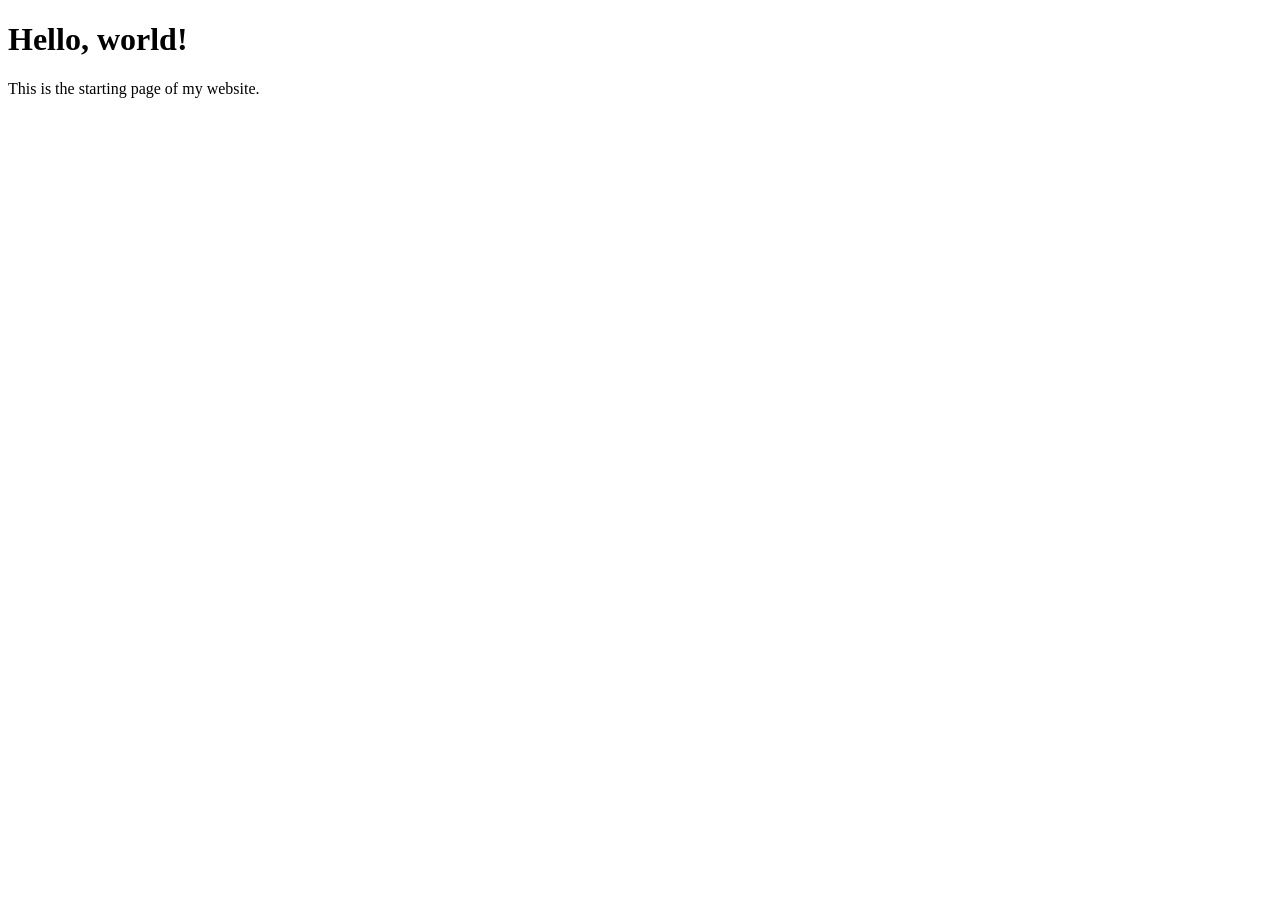
==== index.html @ 99bed7db "Add initial HTML structure for the website" ====
<!DOCTYPE html>
<html lang="en">
<head>
  <meta charset="UTF-8">
  <meta name="viewport" content="width=device-width, initial-scale=1.0">
  <title>My First Website</title>
</head>
<body>
  <h1>Hello, world!</h1>
  <p>This is the starting page of my website.</p>
</body>
</html>
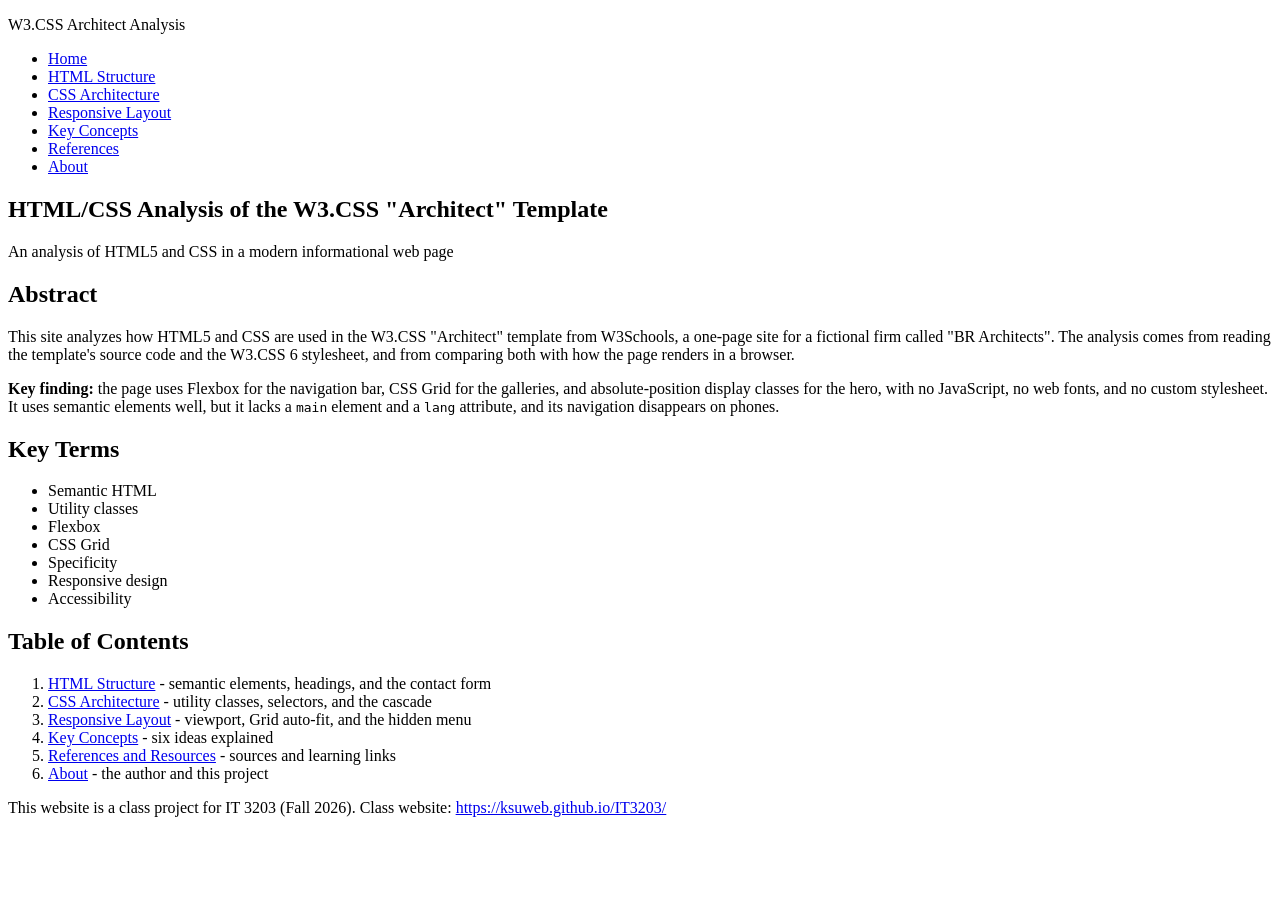
==== commit 91ca3904: "Revise index.html for improved SEO and structure Updated the title and added meta description for SE" ====
--- a/index.html
+++ b/index.html
@@ -2,11 +2,59 @@
 <html lang="en">
 <head>
   <meta charset="UTF-8">
-  <meta name="viewport" content="width=device-width, initial-scale=1.0">
-  <title>My First Website</title>
+  <meta name="viewport" content="width=device-width, initial-scale=1">
+  <title>Home | W3.CSS Architect Analysis</title>
+  <meta name="description" content="IT 3203 class project: an HTML/CSS analysis of the W3.CSS Architect template.">
+  <!-- The single stylesheet used by every page -->
+  <link rel="stylesheet" href="styles.css">
 </head>
 <body>
-  <h1>Hello, world!</h1>
-  <p>This is the starting page of my website.</p>
+  <!-- Site header and main menu (identical on every page) -->
+  <header class="site-header">
+    <p class="brand">W3.CSS Architect Analysis</p>
+    <nav aria-label="Main menu"><ul class="menu">
+      <li><a href="index.html" class="current" aria-current="page">Home</a></li>
+      <li><a href="html-structure.html">HTML Structure</a></li>
+      <li><a href="css-architecture.html">CSS Architecture</a></li>
+      <li><a href="responsive-layout.html">Responsive Layout</a></li>
+      <li><a href="key-concepts.html">Key Concepts</a></li>
+      <li><a href="references.html">References</a></li>
+      <li><a href="about.html">About</a></li>
+    </ul></nav>
+  </header>
+  <main>
+    <section class="hero">
+      <h1>HTML/CSS Analysis of the W3.CSS "Architect" Template</h1>
+      <p class="subtitle">An analysis of HTML5 and CSS in a modern informational web page</p>
+    </section>
+    <section>
+      <h2>Abstract</h2>
+      <p>This site analyzes how HTML5 and CSS are used in the W3.CSS "Architect" template from W3Schools, a one-page site for a fictional firm called "BR Architects". The analysis comes from reading the template's source code and the W3.CSS 6 stylesheet, and from comparing both with how the page renders in a browser.</p>
+      <p><strong>Key finding:</strong> the page uses Flexbox for the navigation bar, CSS Grid for the galleries, and absolute-position display classes for the hero, with no JavaScript, no web fonts, and no custom stylesheet. It uses semantic elements well, but it lacks a <code>main</code> element and a <code>lang</code> attribute, and its navigation disappears on phones.</p>
+    </section>
+    <section>
+      <h2>Key Terms</h2>
+      <ul class="terms">
+        <li>Semantic HTML</li><li>Utility classes</li><li>Flexbox</li><li>CSS Grid</li>
+        <li>Specificity</li><li>Responsive design</li><li>Accessibility</li>
+      </ul>
+    </section>
+    <section>
+      <h2>Table of Contents</h2>
+      <ol class="toc">
+        <li><a href="html-structure.html">HTML Structure</a> - semantic elements, headings, and the contact form</li>
+        <li><a href="css-architecture.html">CSS Architecture</a> - utility classes, selectors, and the cascade</li>
+        <li><a href="responsive-layout.html">Responsive Layout</a> - viewport, Grid auto-fit, and the hidden menu</li>
+        <li><a href="key-concepts.html">Key Concepts</a> - six ideas explained</li>
+        <li><a href="references.html">References and Resources</a> - sources and learning links</li>
+        <li><a href="about.html">About</a> - the author and this project</li>
+      </ol>
+    </section>
+  </main>
+  <!-- Footer with required class-project note -->
+  <footer class="site-footer">
+    <p>This website is a class project for IT 3203 (Fall 2026). Class website:
+    <a href="https://ksuweb.github.io/IT3203/">https://ksuweb.github.io/IT3203/</a></p>
+  </footer>
 </body>
 </html>
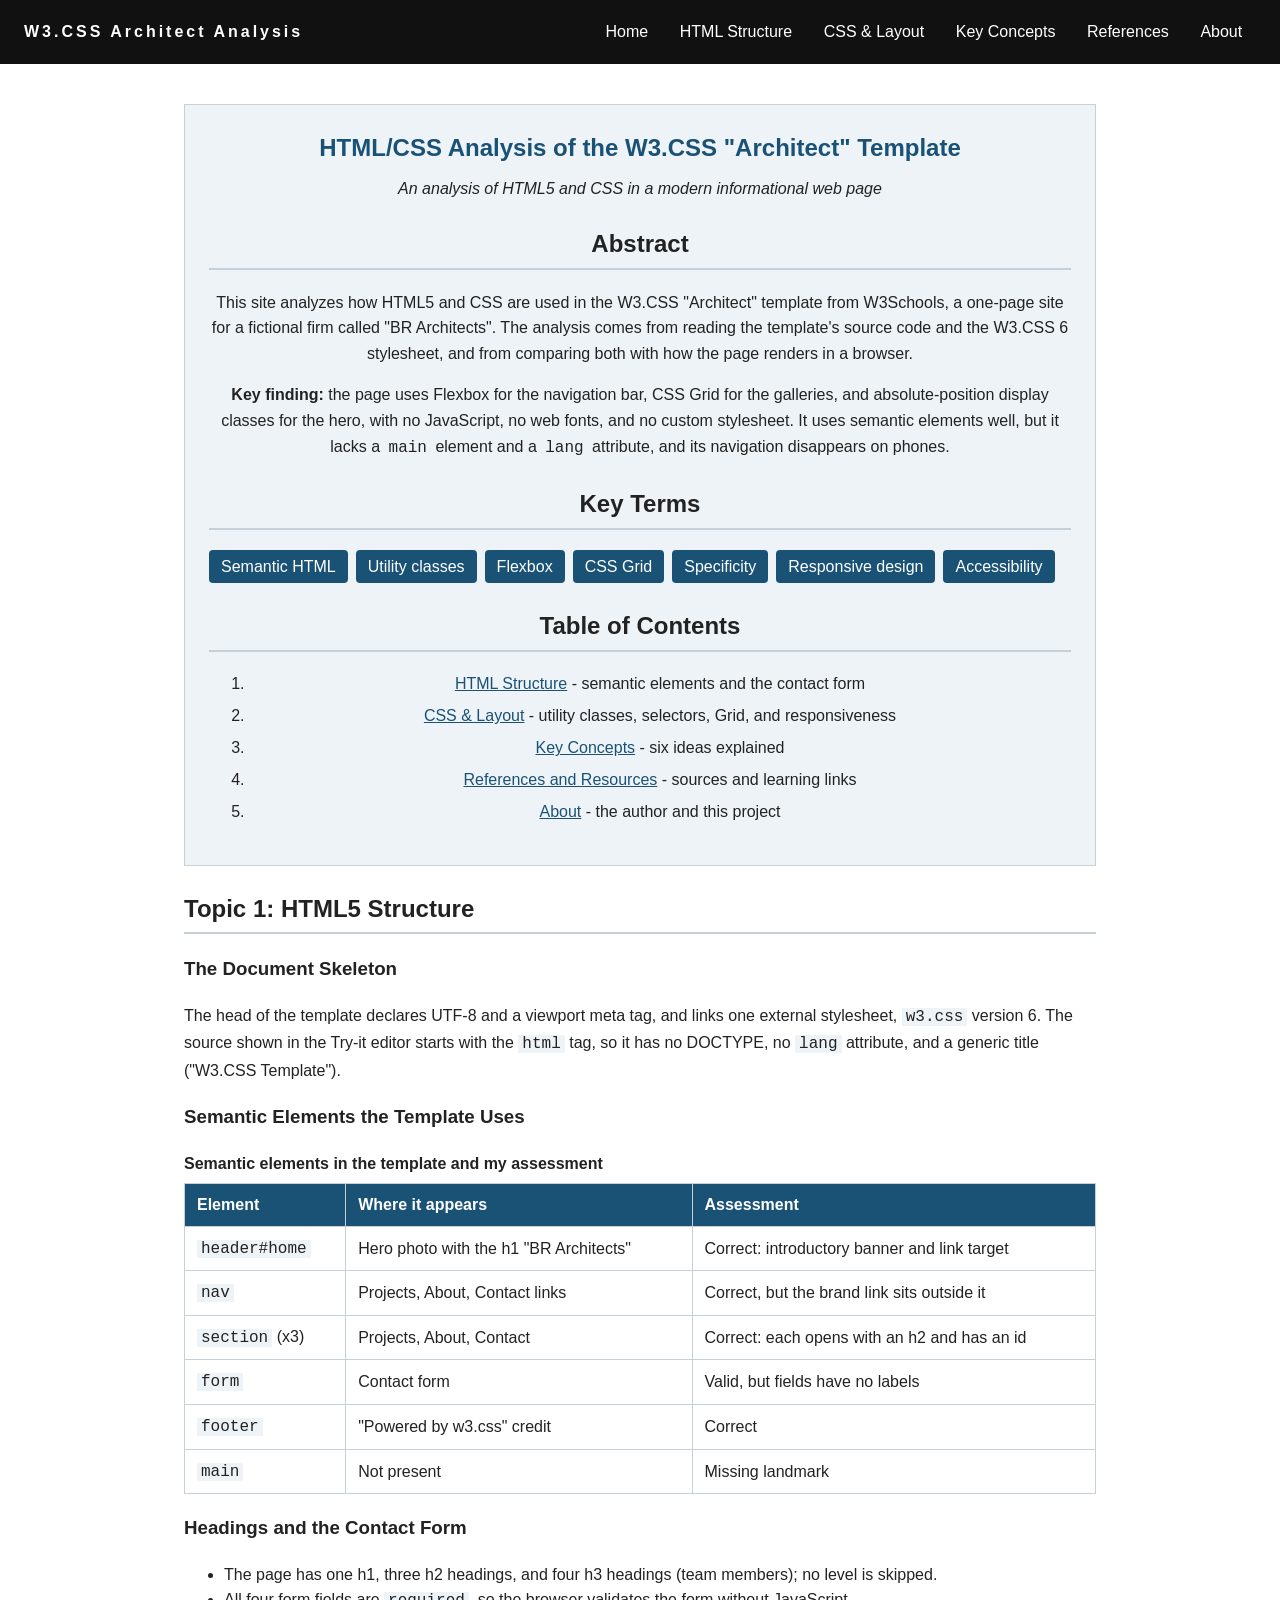
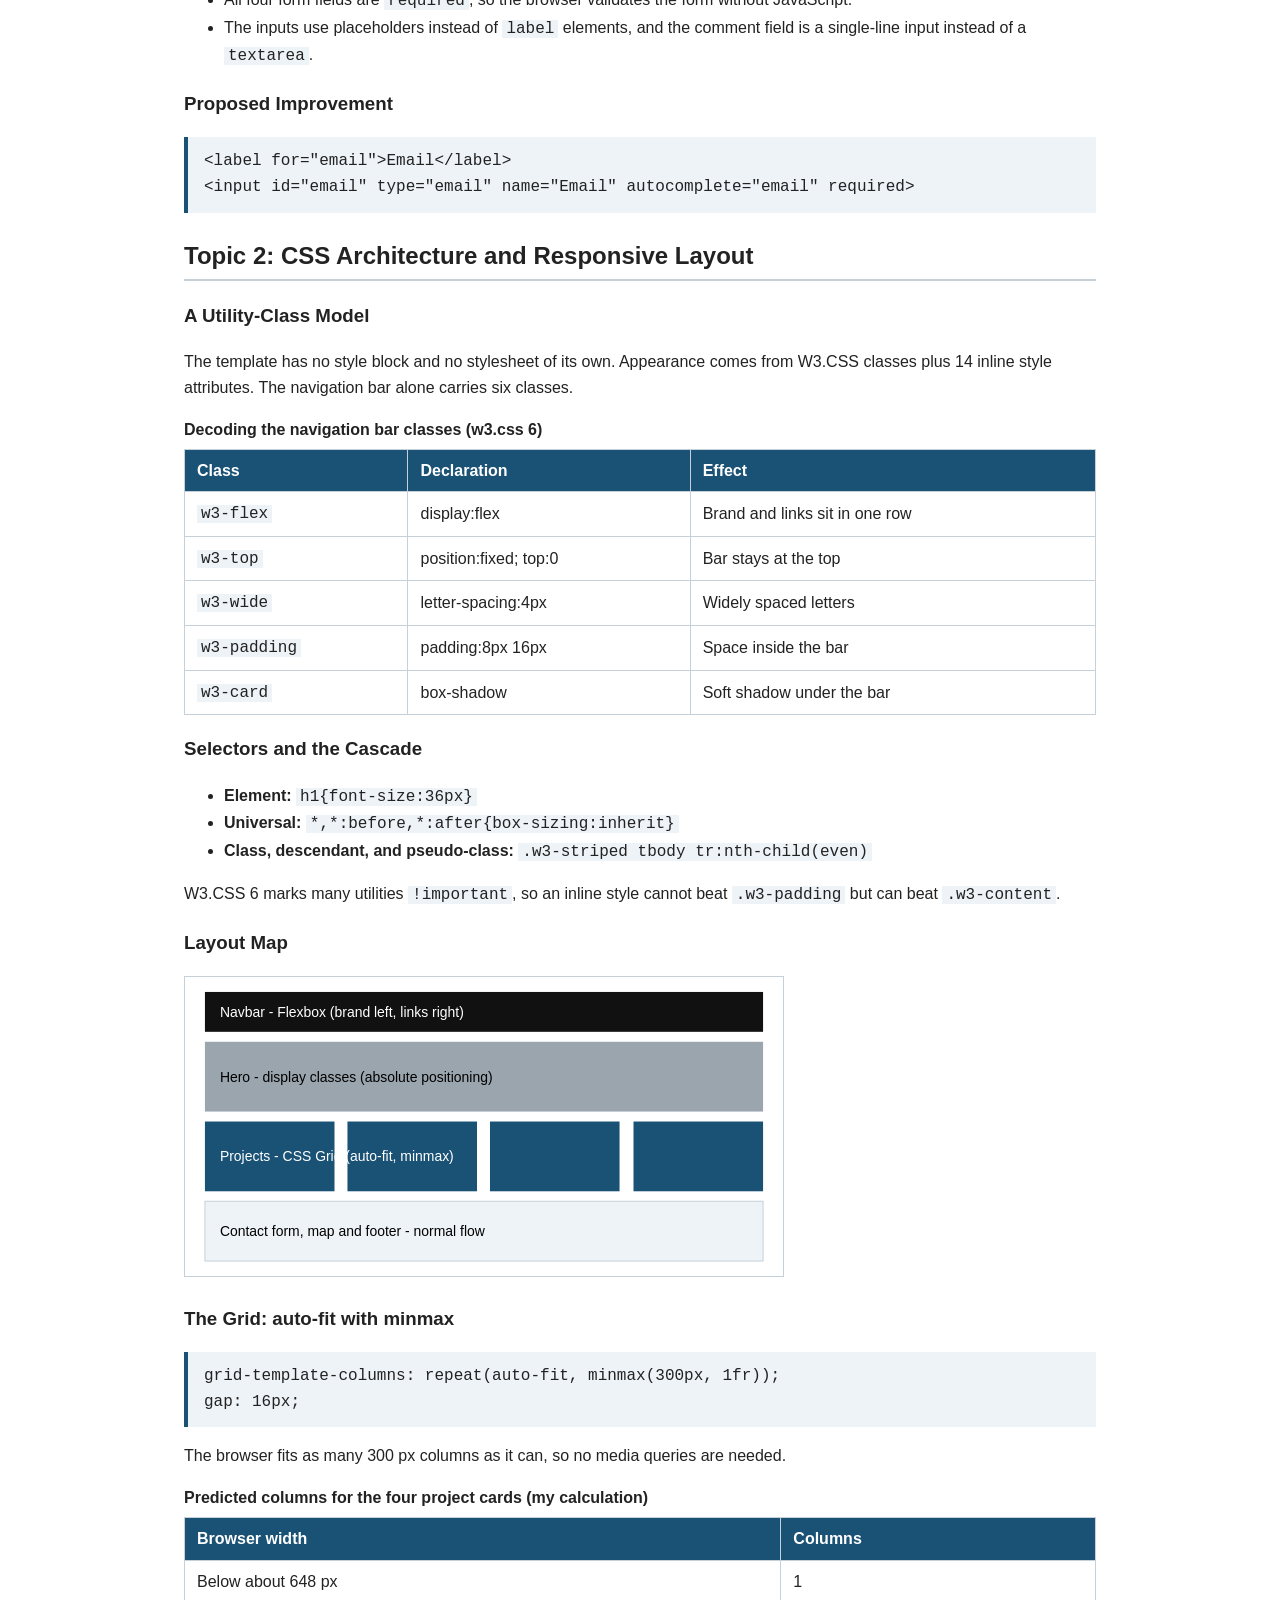
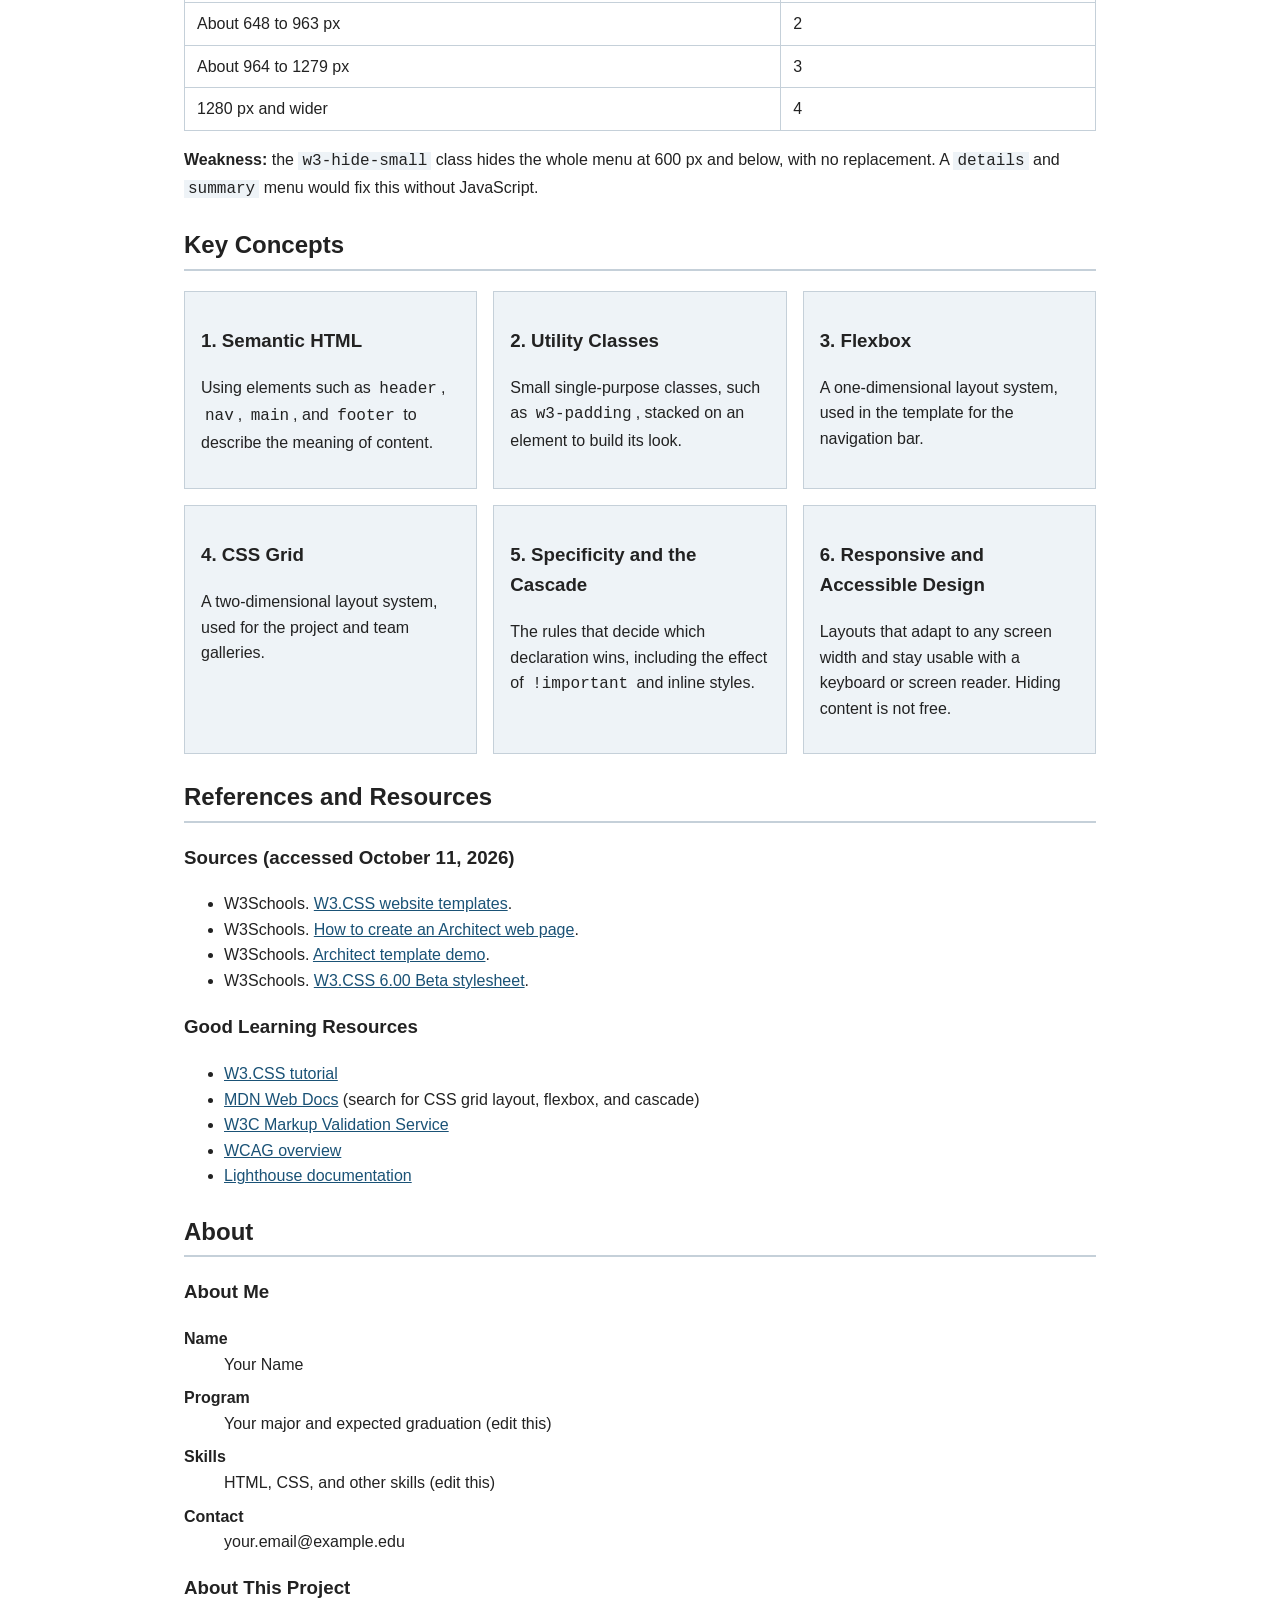
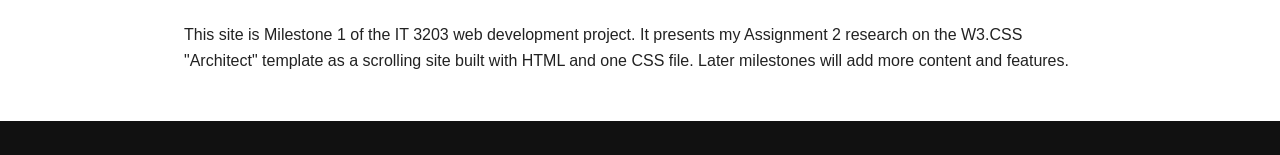
==== commit 16b905bd: "Update title and navigation links in index.html" ====
--- a/index.html
+++ b/index.html
@@ -3,54 +3,167 @@
 <head>
   <meta charset="UTF-8">
   <meta name="viewport" content="width=device-width, initial-scale=1">
-  <title>Home | W3.CSS Architect Analysis</title>
+  <title>W3.CSS Architect Template Analysis | IT 3203</title>
   <meta name="description" content="IT 3203 class project: an HTML/CSS analysis of the W3.CSS Architect template.">
-  <!-- The single stylesheet used by every page -->
+  <!-- The single stylesheet for the whole site -->
   <link rel="stylesheet" href="styles.css">
 </head>
 <body>
-  <!-- Site header and main menu (identical on every page) -->
+  <!-- Fixed main menu: each link scrolls to one of the six sections below -->
   <header class="site-header">
     <p class="brand">W3.CSS Architect Analysis</p>
     <nav aria-label="Main menu"><ul class="menu">
-      <li><a href="index.html" class="current" aria-current="page">Home</a></li>
-      <li><a href="html-structure.html">HTML Structure</a></li>
-      <li><a href="css-architecture.html">CSS Architecture</a></li>
-      <li><a href="responsive-layout.html">Responsive Layout</a></li>
-      <li><a href="key-concepts.html">Key Concepts</a></li>
-      <li><a href="references.html">References</a></li>
-      <li><a href="about.html">About</a></li>
+      <li><a href="#home">Home</a></li>
+      <li><a href="#html-structure">HTML Structure</a></li>
+      <li><a href="#css-layout">CSS &amp; Layout</a></li>
+      <li><a href="#key-concepts">Key Concepts</a></li>
+      <li><a href="#references">References</a></li>
+      <li><a href="#about">About</a></li>
     </ul></nav>
   </header>
+
   <main>
-    <section class="hero">
+    <!-- SECTION 1: Homepage / cover -->
+    <section id="home" class="panel hero">
       <h1>HTML/CSS Analysis of the W3.CSS "Architect" Template</h1>
       <p class="subtitle">An analysis of HTML5 and CSS in a modern informational web page</p>
-    </section>
-    <section>
       <h2>Abstract</h2>
       <p>This site analyzes how HTML5 and CSS are used in the W3.CSS "Architect" template from W3Schools, a one-page site for a fictional firm called "BR Architects". The analysis comes from reading the template's source code and the W3.CSS 6 stylesheet, and from comparing both with how the page renders in a browser.</p>
       <p><strong>Key finding:</strong> the page uses Flexbox for the navigation bar, CSS Grid for the galleries, and absolute-position display classes for the hero, with no JavaScript, no web fonts, and no custom stylesheet. It uses semantic elements well, but it lacks a <code>main</code> element and a <code>lang</code> attribute, and its navigation disappears on phones.</p>
-    </section>
-    <section>
       <h2>Key Terms</h2>
       <ul class="terms">
         <li>Semantic HTML</li><li>Utility classes</li><li>Flexbox</li><li>CSS Grid</li>
         <li>Specificity</li><li>Responsive design</li><li>Accessibility</li>
       </ul>
-    </section>
-    <section>
       <h2>Table of Contents</h2>
       <ol class="toc">
-        <li><a href="html-structure.html">HTML Structure</a> - semantic elements, headings, and the contact form</li>
-        <li><a href="css-architecture.html">CSS Architecture</a> - utility classes, selectors, and the cascade</li>
-        <li><a href="responsive-layout.html">Responsive Layout</a> - viewport, Grid auto-fit, and the hidden menu</li>
-        <li><a href="key-concepts.html">Key Concepts</a> - six ideas explained</li>
-        <li><a href="references.html">References and Resources</a> - sources and learning links</li>
-        <li><a href="about.html">About</a> - the author and this project</li>
+        <li><a href="#html-structure">HTML Structure</a> - semantic elements and the contact form</li>
+        <li><a href="#css-layout">CSS &amp; Layout</a> - utility classes, selectors, Grid, and responsiveness</li>
+        <li><a href="#key-concepts">Key Concepts</a> - six ideas explained</li>
+        <li><a href="#references">References and Resources</a> - sources and learning links</li>
+        <li><a href="#about">About</a> - the author and this project</li>
       </ol>
     </section>
+
+    <!-- SECTION 2: Topic page 1 -->
+    <section id="html-structure" class="panel alt">
+      <h2 class="section-title">Topic 1: HTML5 Structure</h2>
+      <h3>The Document Skeleton</h3>
+      <p>The head of the template declares UTF-8 and a viewport meta tag, and links one external stylesheet, <code>w3.css</code> version 6. The source shown in the Try-it editor starts with the <code>html</code> tag, so it has no DOCTYPE, no <code>lang</code> attribute, and a generic title ("W3.CSS Template").</p>
+      <h3>Semantic Elements the Template Uses</h3>
+      <table>
+        <caption>Semantic elements in the template and my assessment</caption>
+        <thead><tr><th>Element</th><th>Where it appears</th><th>Assessment</th></tr></thead>
+        <tbody>
+          <tr><td><code>header#home</code></td><td>Hero photo with the h1 "BR Architects"</td><td>Correct: introductory banner and link target</td></tr>
+          <tr><td><code>nav</code></td><td>Projects, About, Contact links</td><td>Correct, but the brand link sits outside it</td></tr>
+          <tr><td><code>section</code> (x3)</td><td>Projects, About, Contact</td><td>Correct: each opens with an h2 and has an id</td></tr>
+          <tr><td><code>form</code></td><td>Contact form</td><td>Valid, but fields have no labels</td></tr>
+          <tr><td><code>footer</code></td><td>"Powered by w3.css" credit</td><td>Correct</td></tr>
+          <tr><td><code>main</code></td><td>Not present</td><td>Missing landmark</td></tr>
+        </tbody>
+      </table>
+      <h3>Headings and the Contact Form</h3>
+      <ul>
+        <li>The page has one h1, three h2 headings, and four h3 headings (team members); no level is skipped.</li>
+        <li>All four form fields are <code>required</code>, so the browser validates the form without JavaScript.</li>
+        <li>The inputs use placeholders instead of <code>label</code> elements, and the comment field is a single-line input instead of a <code>textarea</code>.</li>
+      </ul>
+      <h3>Proposed Improvement</h3>
+      <pre><code>&lt;label for="email"&gt;Email&lt;/label&gt;
+&lt;input id="email" type="email" name="Email" autocomplete="email" required&gt;</code></pre>
+    </section>
+
+    <!-- SECTION 3: Topic page 2 -->
+    <section id="css-layout" class="panel">
+      <h2 class="section-title">Topic 2: CSS Architecture and Responsive Layout</h2>
+      <h3>A Utility-Class Model</h3>
+      <p>The template has no style block and no stylesheet of its own. Appearance comes from W3.CSS classes plus 14 inline style attributes. The navigation bar alone carries six classes.</p>
+      <table>
+        <caption>Decoding the navigation bar classes (w3.css 6)</caption>
+        <thead><tr><th>Class</th><th>Declaration</th><th>Effect</th></tr></thead>
+        <tbody>
+          <tr><td><code>w3-flex</code></td><td>display:flex</td><td>Brand and links sit in one row</td></tr>
+          <tr><td><code>w3-top</code></td><td>position:fixed; top:0</td><td>Bar stays at the top</td></tr>
+          <tr><td><code>w3-wide</code></td><td>letter-spacing:4px</td><td>Widely spaced letters</td></tr>
+          <tr><td><code>w3-padding</code></td><td>padding:8px 16px</td><td>Space inside the bar</td></tr>
+          <tr><td><code>w3-card</code></td><td>box-shadow</td><td>Soft shadow under the bar</td></tr>
+        </tbody>
+      </table>
+      <h3>Selectors and the Cascade</h3>
+      <ul>
+        <li><strong>Element:</strong> <code>h1{font-size:36px}</code></li>
+        <li><strong>Universal:</strong> <code>*,*:before,*:after{box-sizing:inherit}</code></li>
+        <li><strong>Class, descendant, and pseudo-class:</strong> <code>.w3-striped tbody tr:nth-child(even)</code></li>
+      </ul>
+      <p>W3.CSS 6 marks many utilities <code>!important</code>, so an inline style cannot beat <code>.w3-padding</code> but can beat <code>.w3-content</code>.</p>
+      <h3>Layout Map</h3>
+      <img src="images/layout-map.svg" alt="Diagram of the template: a flex navigation bar on top, a hero, a grid of four project cards, and a contact form" width="600" height="300">
+      <h3>The Grid: auto-fit with minmax</h3>
+      <pre><code>grid-template-columns: repeat(auto-fit, minmax(300px, 1fr));
+gap: 16px;</code></pre>
+      <p>The browser fits as many 300 px columns as it can, so no media queries are needed.</p>
+      <table>
+        <caption>Predicted columns for the four project cards (my calculation)</caption>
+        <thead><tr><th>Browser width</th><th>Columns</th></tr></thead>
+        <tbody>
+          <tr><td>Below about 648 px</td><td>1</td></tr>
+          <tr><td>About 648 to 963 px</td><td>2</td></tr>
+          <tr><td>About 964 to 1279 px</td><td>3</td></tr>
+          <tr><td>1280 px and wider</td><td>4</td></tr>
+        </tbody>
+      </table>
+      <p><strong>Weakness:</strong> the <code>w3-hide-small</code> class hides the whole menu at 600 px and below, with no replacement. A <code>details</code> and <code>summary</code> menu would fix this without JavaScript.</p>
+    </section>
+
+    <!-- SECTION 4: Key concepts -->
+    <section id="key-concepts" class="panel alt">
+      <h2 class="section-title">Key Concepts</h2>
+      <div class="cards">
+        <article><h3>1. Semantic HTML</h3><p>Using elements such as <code>header</code>, <code>nav</code>, <code>main</code>, and <code>footer</code> to describe the meaning of content.</p></article>
+        <article><h3>2. Utility Classes</h3><p>Small single-purpose classes, such as <code>w3-padding</code>, stacked on an element to build its look.</p></article>
+        <article><h3>3. Flexbox</h3><p>A one-dimensional layout system, used in the template for the navigation bar.</p></article>
+        <article><h3>4. CSS Grid</h3><p>A two-dimensional layout system, used for the project and team galleries.</p></article>
+        <article><h3>5. Specificity and the Cascade</h3><p>The rules that decide which declaration wins, including the effect of <code>!important</code> and inline styles.</p></article>
+        <article><h3>6. Responsive and Accessible Design</h3><p>Layouts that adapt to any screen width and stay usable with a keyboard or screen reader. Hiding content is not free.</p></article>
+      </div>
+    </section>
+
+    <!-- SECTION 5: References and resources -->
+    <section id="references" class="panel">
+      <h2 class="section-title">References and Resources</h2>
+      <h3>Sources (accessed October 11, 2026)</h3>
+      <ul>
+        <li>W3Schools. <a href="https://www.w3schools.com/w3css/w3css_templates.asp">W3.CSS website templates</a>.</li>
+        <li>W3Schools. <a href="https://www.w3schools.com/w3css/w3css_web_tmp_architect.asp">How to create an Architect web page</a>.</li>
+        <li>W3Schools. <a href="https://www.w3schools.com/w3css/tryweb_architect_full.htm">Architect template demo</a>.</li>
+        <li>W3Schools. <a href="https://www.w3schools.com/w3css/6/w3.css">W3.CSS 6.00 Beta stylesheet</a>.</li>
+      </ul>
+      <h3>Good Learning Resources</h3>
+      <ul>
+        <li><a href="https://www.w3schools.com/w3css/default.asp">W3.CSS tutorial</a></li>
+        <li><a href="https://developer.mozilla.org">MDN Web Docs</a> (search for CSS grid layout, flexbox, and cascade)</li>
+        <li><a href="https://validator.w3.org/">W3C Markup Validation Service</a></li>
+        <li><a href="https://www.w3.org/WAI/standards-guidelines/wcag/">WCAG overview</a></li>
+        <li><a href="https://developer.chrome.com/docs/lighthouse/">Lighthouse documentation</a></li>
+      </ul>
+    </section>
+
+    <!-- SECTION 6: About -->
+    <section id="about" class="panel alt">
+      <h2 class="section-title">About</h2>
+      <h3>About Me</h3>
+      <dl>
+        <dt>Name</dt><dd>Your Name</dd>
+        <dt>Program</dt><dd>Your major and expected graduation (edit this)</dd>
+        <dt>Skills</dt><dd>HTML, CSS, and other skills (edit this)</dd>
+        <dt>Contact</dt><dd>your.email@example.edu</dd>
+      </dl>
+      <h3>About This Project</h3>
+      <p>This site is Milestone 1 of the IT 3203 web development project. It presents my Assignment 2 research on the W3.CSS "Architect" template as a scrolling site built with HTML and one CSS file. Later milestones will add more content and features.</p>
+    </section>
   </main>
+
   <!-- Footer with required class-project note -->
   <footer class="site-footer">
     <p>This website is a class project for IT 3203 (Fall 2026). Class website:
--- a/styles.css
+++ b/styles.css
@@ -0,0 +1,50 @@
+/* ===== Single stylesheet for the whole site ===== */
+
+/* Design tokens (custom properties) */
+:root { --ink:#222; --accent:#1a5276; --light:#eef3f7; --line:#c5d0d9; }
+
+/* SELECTOR TYPE 1: element selectors */
+* { box-sizing: border-box; }
+body { margin: 0; font-family: Verdana, Arial, sans-serif; font-size: 16px; line-height: 1.6; color: var(--ink); background: #fff; }
+h1 { font-family: "Segoe UI", Arial, sans-serif; color: var(--accent); margin: 1.2rem 0 0.5rem; }
+h2 { font-family: "Segoe UI", Arial, sans-serif; border-bottom: 2px solid var(--line); padding-bottom: 0.25rem; margin-top: 1.5rem; }
+main { max-width: 960px; margin: 0 auto; padding: 1rem 1.5rem 2rem; }
+img { max-width: 100%; height: auto; border: 1px solid var(--line); }
+pre { background: var(--light); border-left: 4px solid var(--accent); padding: 0.75rem 1rem; overflow-x: auto; }
+code { background: var(--light); padding: 0 0.25rem; }
+pre code { padding: 0; }
+table { border-collapse: collapse; width: 100%; margin: 1rem 0; }
+caption { text-align: left; font-weight: bold; padding-bottom: 0.4rem; }
+th, td { border: 1px solid var(--line); padding: 0.5rem 0.75rem; text-align: left; }
+th { background: var(--accent); color: #fff; }
+dt { font-weight: bold; margin-top: 0.5rem; }
+
+/* Links with HOVER effect */
+a { color: var(--accent); }
+a:hover { color: #fff; background: var(--accent); text-decoration: none; }
+
+/* SELECTOR TYPE 2: class selectors */
+/* LAYOUT 1 (FLEXBOX): header with brand on the left and menu on the right */
+.site-header { display: flex; flex-wrap: wrap; justify-content: space-between; align-items: center; background: #111; padding: 0.75rem 1.5rem; }
+.brand { margin: 0; color: #fff; font-weight: bold; letter-spacing: 3px; }
+.menu { display: flex; flex-wrap: wrap; gap: 0.25rem; list-style: none; margin: 0; padding: 0; }
+.menu a { display: block; color: #fff; padding: 0.4rem 0.8rem; border: 1px solid transparent; text-decoration: none; }
+.menu a:hover { background: #fff; color: #111; border-color: #fff; }
+.menu a.current { border-color: #fff; }
+.hero { background: var(--light); border: 1px solid var(--line); padding: 1.5rem; margin-top: 1.5rem; text-align: center; }
+.hero h1 { margin-top: 0; }
+.subtitle { font-style: italic; margin: 0; }
+.terms { display: flex; flex-wrap: wrap; gap: 0.5rem; list-style: none; padding: 0; }
+.terms li { background: var(--accent); color: #fff; padding: 0.25rem 0.75rem; border-radius: 4px; }
+.toc li { margin-bottom: 0.4rem; }
+.site-footer { background: #111; color: #ddd; text-align: center; padding: 1rem; font-size: 0.9rem; }
+.site-footer a { color: #fff; }
+.site-footer a:hover { color: #111; background: #fff; }
+
+/* LAYOUT 2 (CSS GRID): key-concept cards, same auto-fit idea analyzed on the site */
+.cards { display: grid; grid-template-columns: repeat(auto-fit, minmax(260px, 1fr)); gap: 1rem; }
+.cards h2 { border-bottom: none; margin-top: 0; font-size: 1.15rem; }
+
+/* SELECTOR TYPE 3: descendant selector with a pseudo-class state */
+.cards article { background: var(--light); border: 1px solid var(--line); padding: 1rem; }
+.cards article:hover { border-color: var(--accent); }
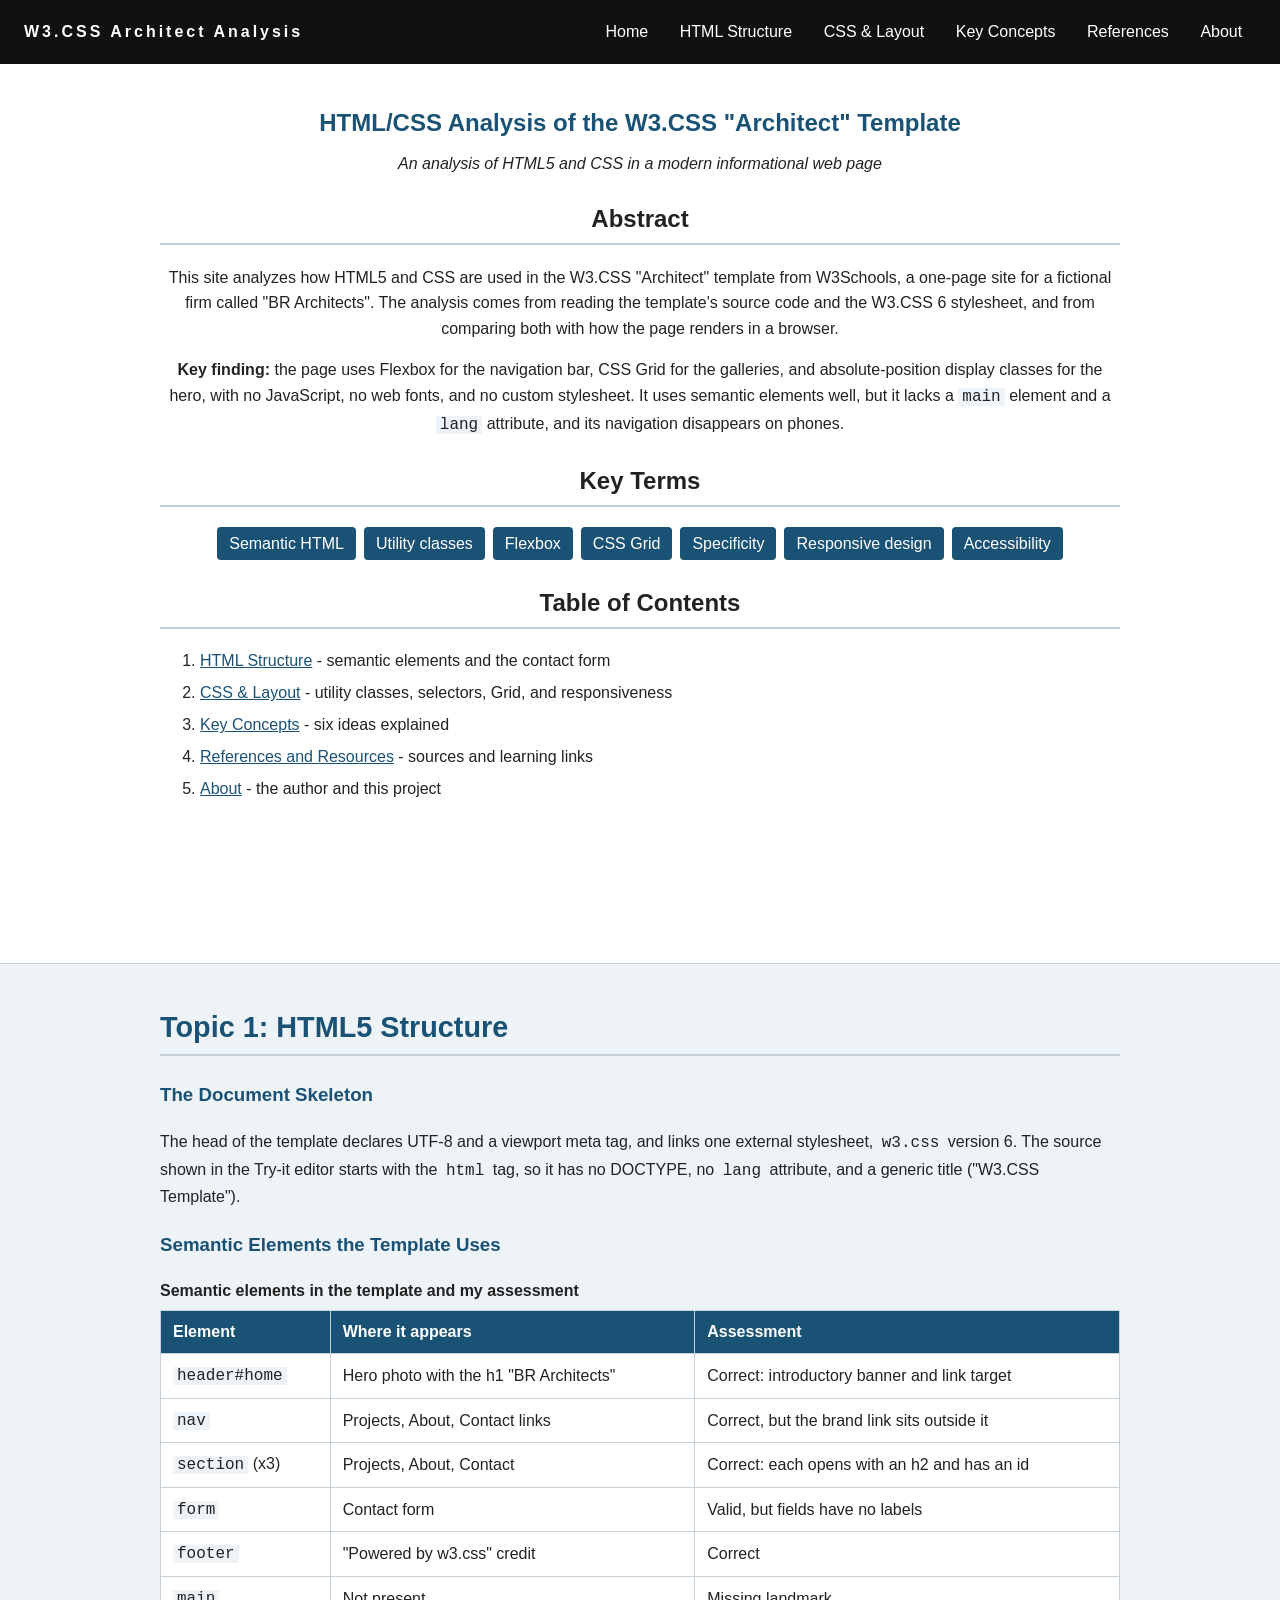
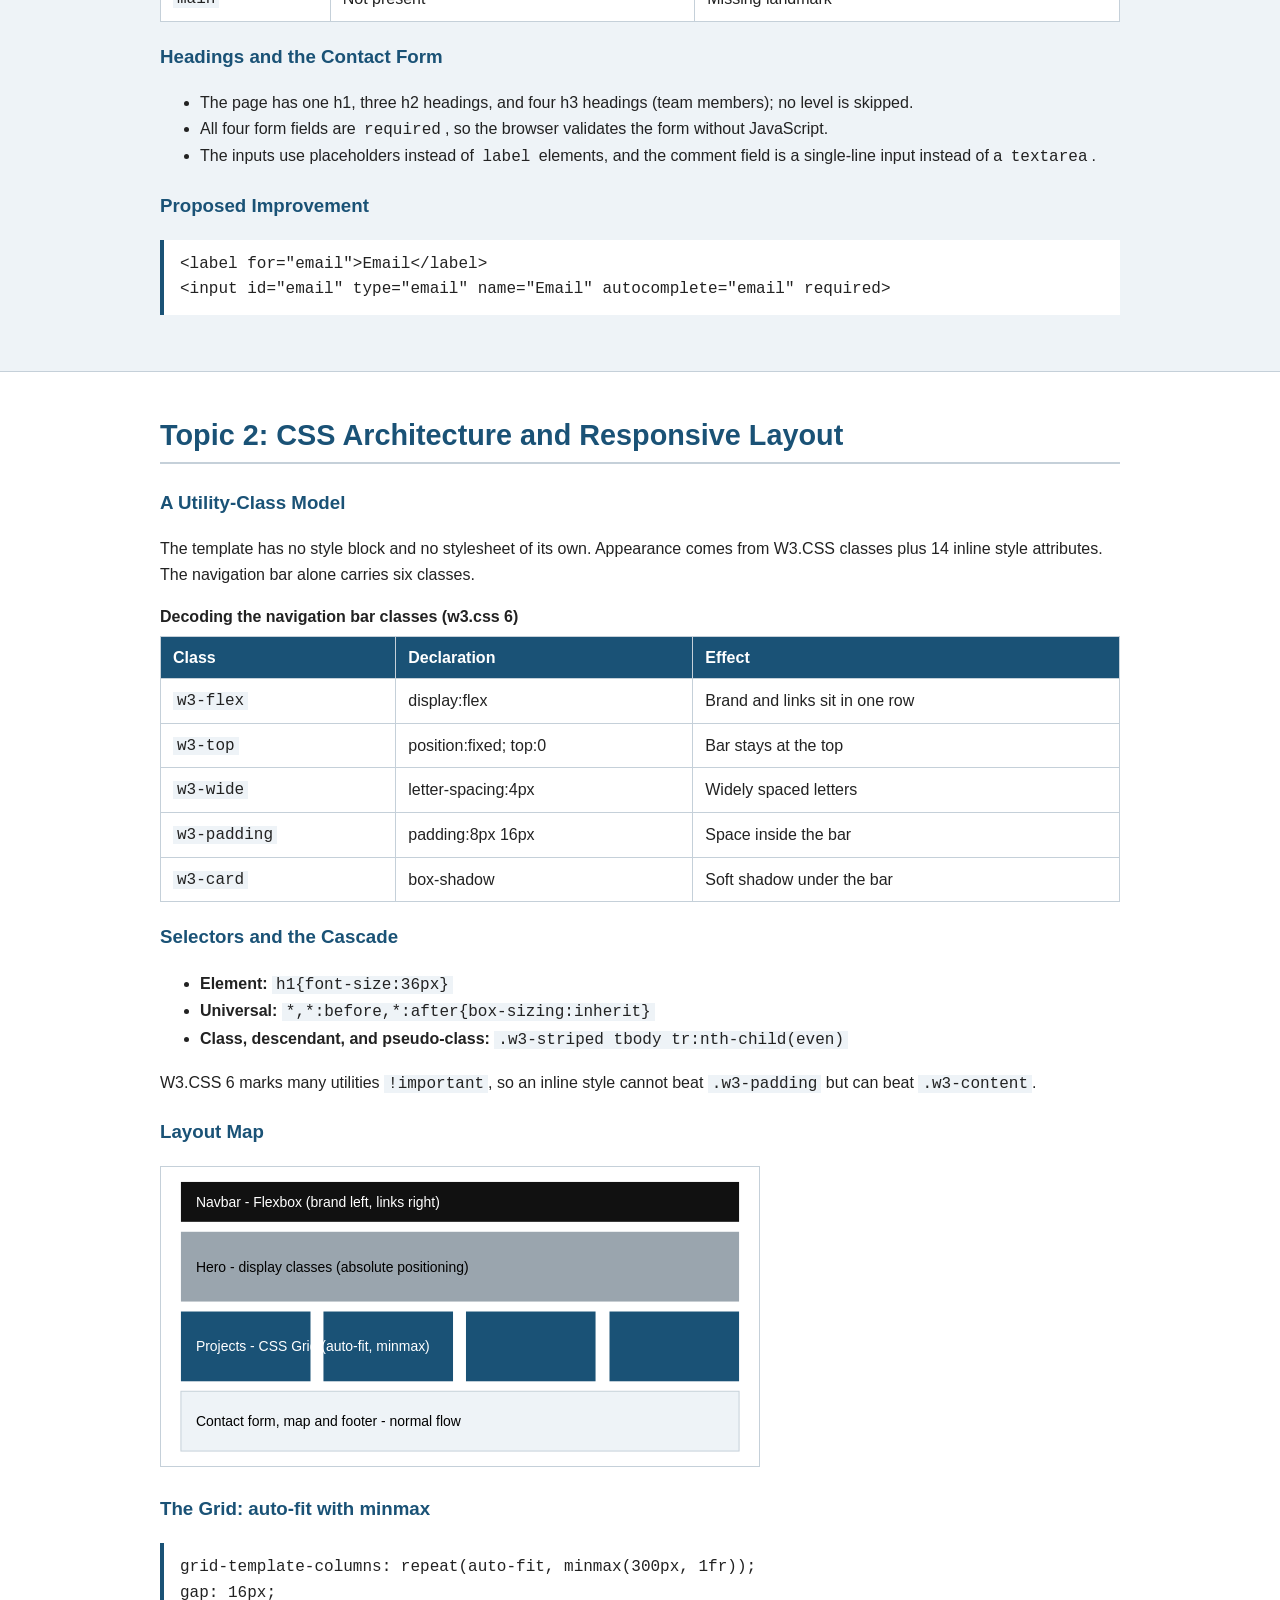
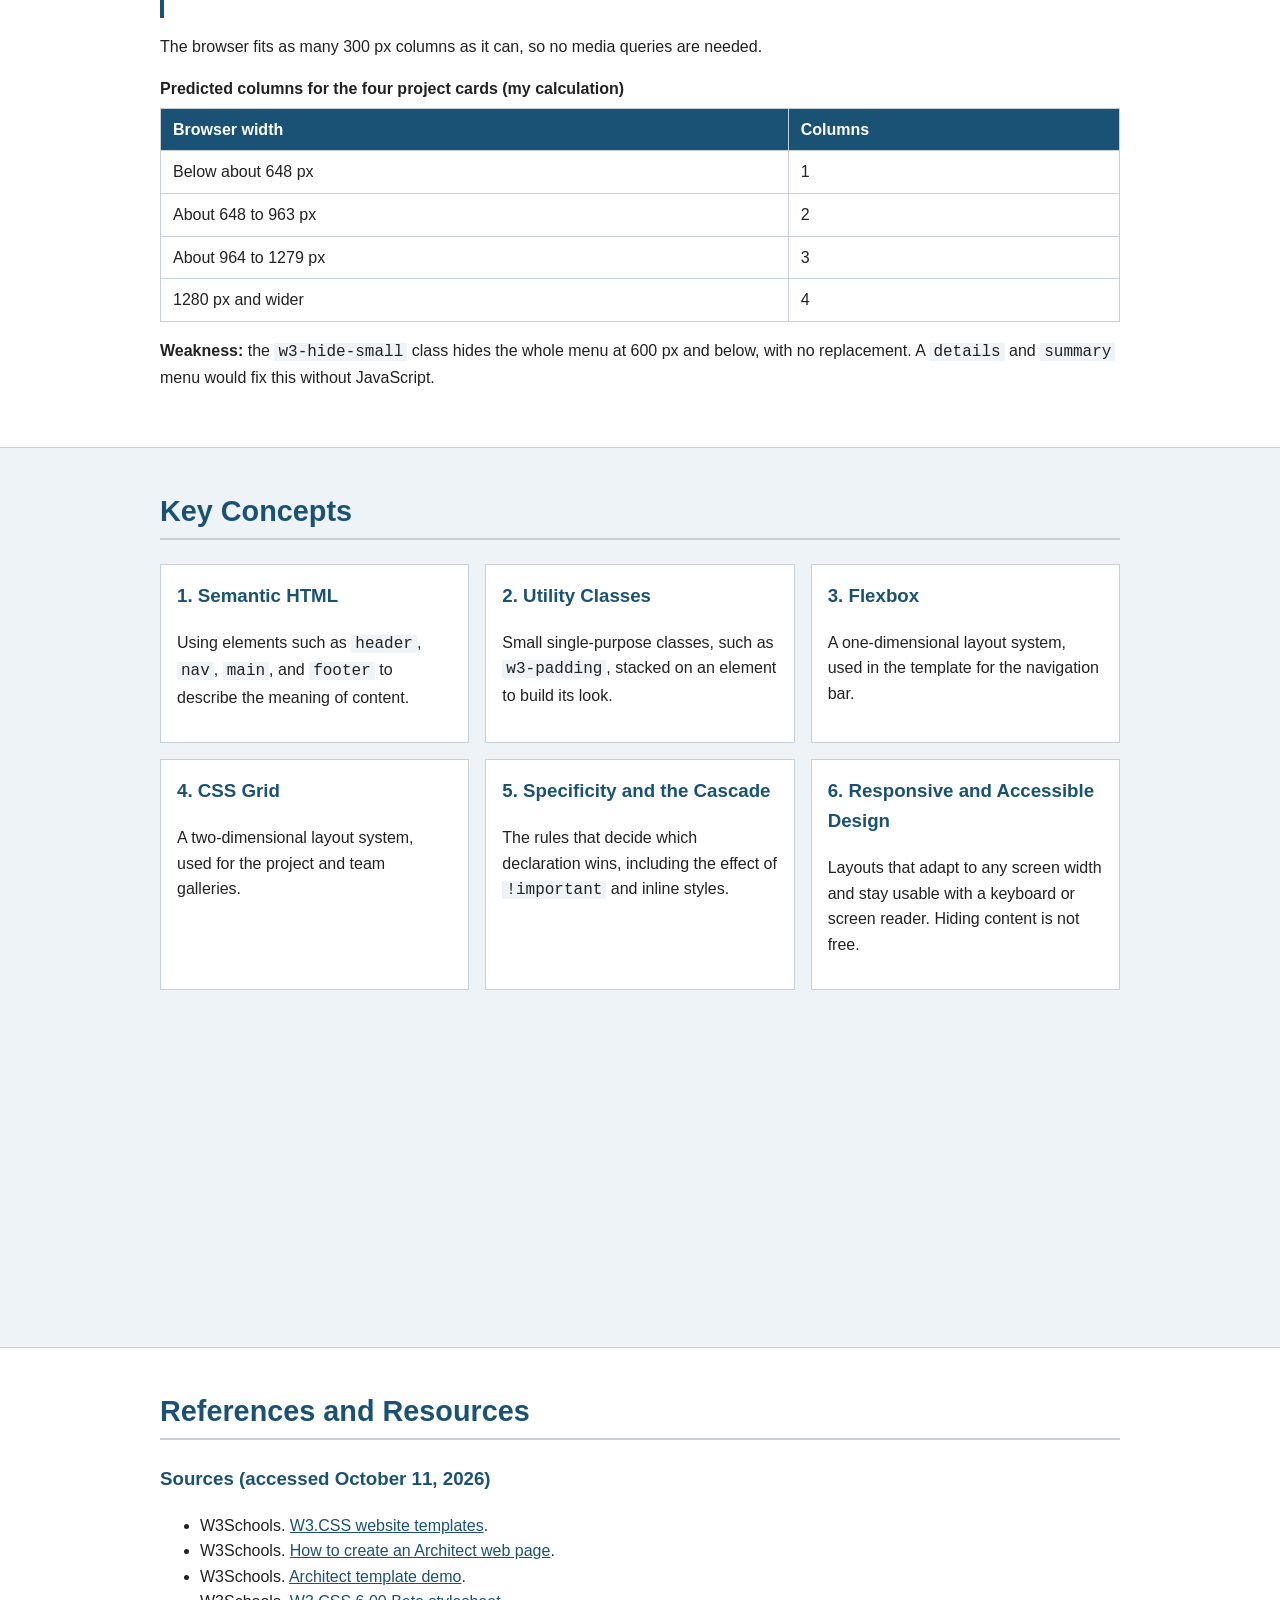
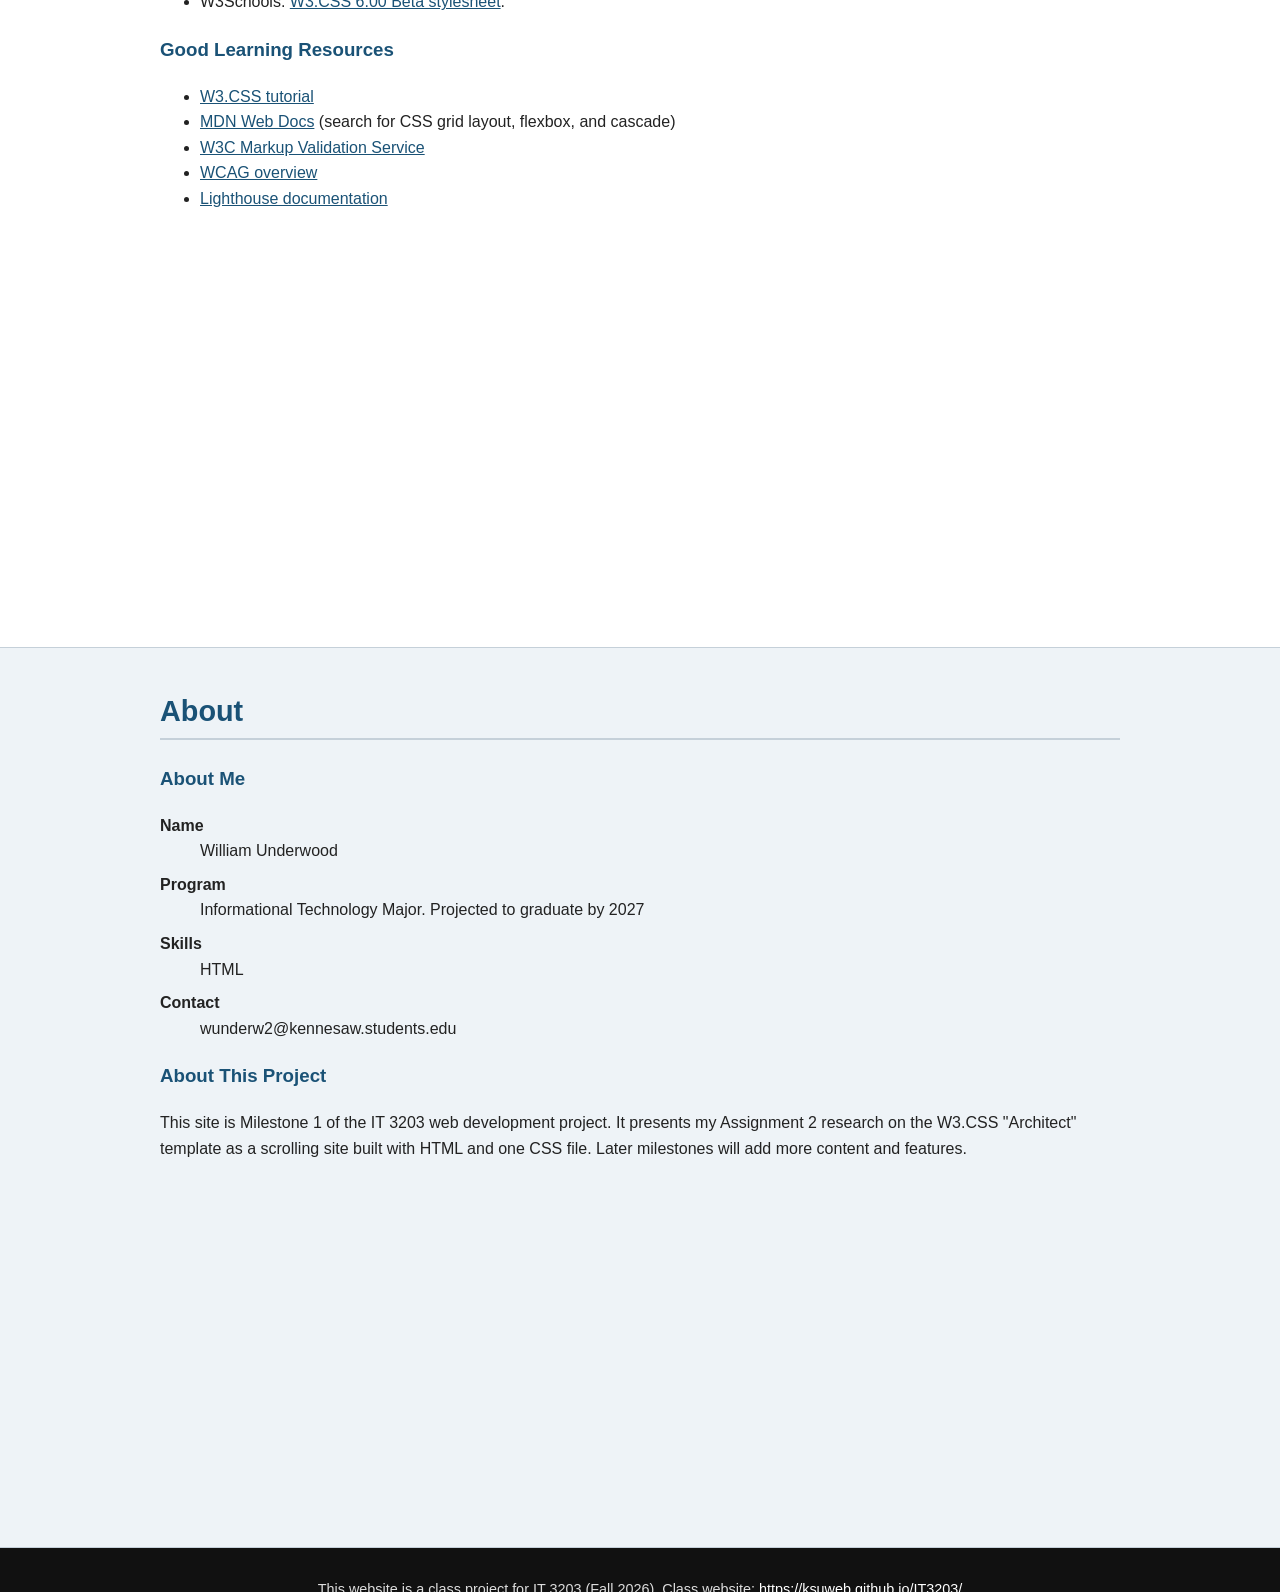
==== commit 96853f8c: "Update personal information in the About section" ====
--- a/index.html
+++ b/index.html
@@ -154,10 +154,10 @@
       <h2 class="section-title">About</h2>
       <h3>About Me</h3>
       <dl>
-        <dt>Name</dt><dd>Your Name</dd>
-        <dt>Program</dt><dd>Your major and expected graduation (edit this)</dd>
-        <dt>Skills</dt><dd>HTML, CSS, and other skills (edit this)</dd>
-        <dt>Contact</dt><dd>your.email@example.edu</dd>
+        <dt>Name</dt><dd>William Underwood</dd>
+        <dt>Program</dt><dd>Informational Technology Major. Projected to graduate by 2027</dd>
+        <dt>Skills</dt><dd>HTML</dd>
+        <dt>Contact</dt><dd>wunderw2@kennesaw.students.edu</dd>
       </dl>
       <h3>About This Project</h3>
       <p>This site is Milestone 1 of the IT 3203 web development project. It presents my Assignment 2 research on the W3.CSS "Architect" template as a scrolling site built with HTML and one CSS file. Later milestones will add more content and features.</p>
--- a/styles.css
+++ b/styles.css
@@ -5,15 +5,17 @@
 
 /* SELECTOR TYPE 1: element selectors */
 * { box-sizing: border-box; }
+/* Smooth scrolling for menu links; scroll-padding keeps headings clear of the sticky menu */
+html { scroll-behavior: smooth; scroll-padding-top: 6rem; }
 body { margin: 0; font-family: Verdana, Arial, sans-serif; font-size: 16px; line-height: 1.6; color: var(--ink); background: #fff; }
-h1 { font-family: "Segoe UI", Arial, sans-serif; color: var(--accent); margin: 1.2rem 0 0.5rem; }
+h1 { font-family: "Segoe UI", Arial, sans-serif; color: var(--accent); margin: 0 0 0.5rem; }
 h2 { font-family: "Segoe UI", Arial, sans-serif; border-bottom: 2px solid var(--line); padding-bottom: 0.25rem; margin-top: 1.5rem; }
-main { max-width: 960px; margin: 0 auto; padding: 1rem 1.5rem 2rem; }
+h3 { font-family: "Segoe UI", Arial, sans-serif; color: var(--accent); margin-top: 1.25rem; }
 img { max-width: 100%; height: auto; border: 1px solid var(--line); }
-pre { background: var(--light); border-left: 4px solid var(--accent); padding: 0.75rem 1rem; overflow-x: auto; }
+pre { background: #fff; border-left: 4px solid var(--accent); padding: 0.75rem 1rem; overflow-x: auto; }
 code { background: var(--light); padding: 0 0.25rem; }
-pre code { padding: 0; }
-table { border-collapse: collapse; width: 100%; margin: 1rem 0; }
+pre code { background: none; padding: 0; }
+table { border-collapse: collapse; width: 100%; margin: 1rem 0; background: #fff; }
 caption { text-align: left; font-weight: bold; padding-bottom: 0.4rem; }
 th, td { border: 1px solid var(--line); padding: 0.5rem 0.75rem; text-align: left; }
 th { background: var(--accent); color: #fff; }
@@ -24,16 +26,21 @@
 a:hover { color: #fff; background: var(--accent); text-decoration: none; }
 
 /* SELECTOR TYPE 2: class selectors */
-/* LAYOUT 1 (FLEXBOX): header with brand on the left and menu on the right */
-.site-header { display: flex; flex-wrap: wrap; justify-content: space-between; align-items: center; background: #111; padding: 0.75rem 1.5rem; }
+/* LAYOUT 1 (FLEXBOX): sticky header with brand on the left and menu on the right */
+.site-header { position: sticky; top: 0; z-index: 10; display: flex; flex-wrap: wrap; justify-content: space-between; align-items: center; background: #111; padding: 0.75rem 1.5rem; }
 .brand { margin: 0; color: #fff; font-weight: bold; letter-spacing: 3px; }
 .menu { display: flex; flex-wrap: wrap; gap: 0.25rem; list-style: none; margin: 0; padding: 0; }
 .menu a { display: block; color: #fff; padding: 0.4rem 0.8rem; border: 1px solid transparent; text-decoration: none; }
 .menu a:hover { background: #fff; color: #111; border-color: #fff; }
-.menu a.current { border-color: #fff; }
-.hero { background: var(--light); border: 1px solid var(--line); padding: 1.5rem; margin-top: 1.5rem; text-align: center; }
-.hero h1 { margin-top: 0; }
-.subtitle { font-style: italic; margin: 0; }
+
+/* Each "page" is a full-screen panel; alternating backgrounds mark where one ends */
+.panel { min-height: 100vh; padding: 2.5rem max(1.5rem, calc((100% - 960px) / 2)); border-bottom: 1px solid var(--line); }
+.panel.alt { background: var(--light); }
+.hero { text-align: center; }
+.hero .toc, .hero .terms { text-align: left; }
+.hero .terms { justify-content: center; }
+.section-title { font-size: 1.8rem; color: var(--accent); margin-top: 0; }
+.subtitle { font-style: italic; margin: 0 0 1rem; }
 .terms { display: flex; flex-wrap: wrap; gap: 0.5rem; list-style: none; padding: 0; }
 .terms li { background: var(--accent); color: #fff; padding: 0.25rem 0.75rem; border-radius: 4px; }
 .toc li { margin-bottom: 0.4rem; }
@@ -41,10 +48,10 @@
 .site-footer a { color: #fff; }
 .site-footer a:hover { color: #111; background: #fff; }
 
-/* LAYOUT 2 (CSS GRID): key-concept cards, same auto-fit idea analyzed on the site */
+/* LAYOUT 2 (CSS GRID): key-concept cards */
 .cards { display: grid; grid-template-columns: repeat(auto-fit, minmax(260px, 1fr)); gap: 1rem; }
-.cards h2 { border-bottom: none; margin-top: 0; font-size: 1.15rem; }
+.cards h3 { margin-top: 0; }
 
 /* SELECTOR TYPE 3: descendant selector with a pseudo-class state */
-.cards article { background: var(--light); border: 1px solid var(--line); padding: 1rem; }
+.cards article { background: #fff; border: 1px solid var(--line); padding: 1rem; }
 .cards article:hover { border-color: var(--accent); }
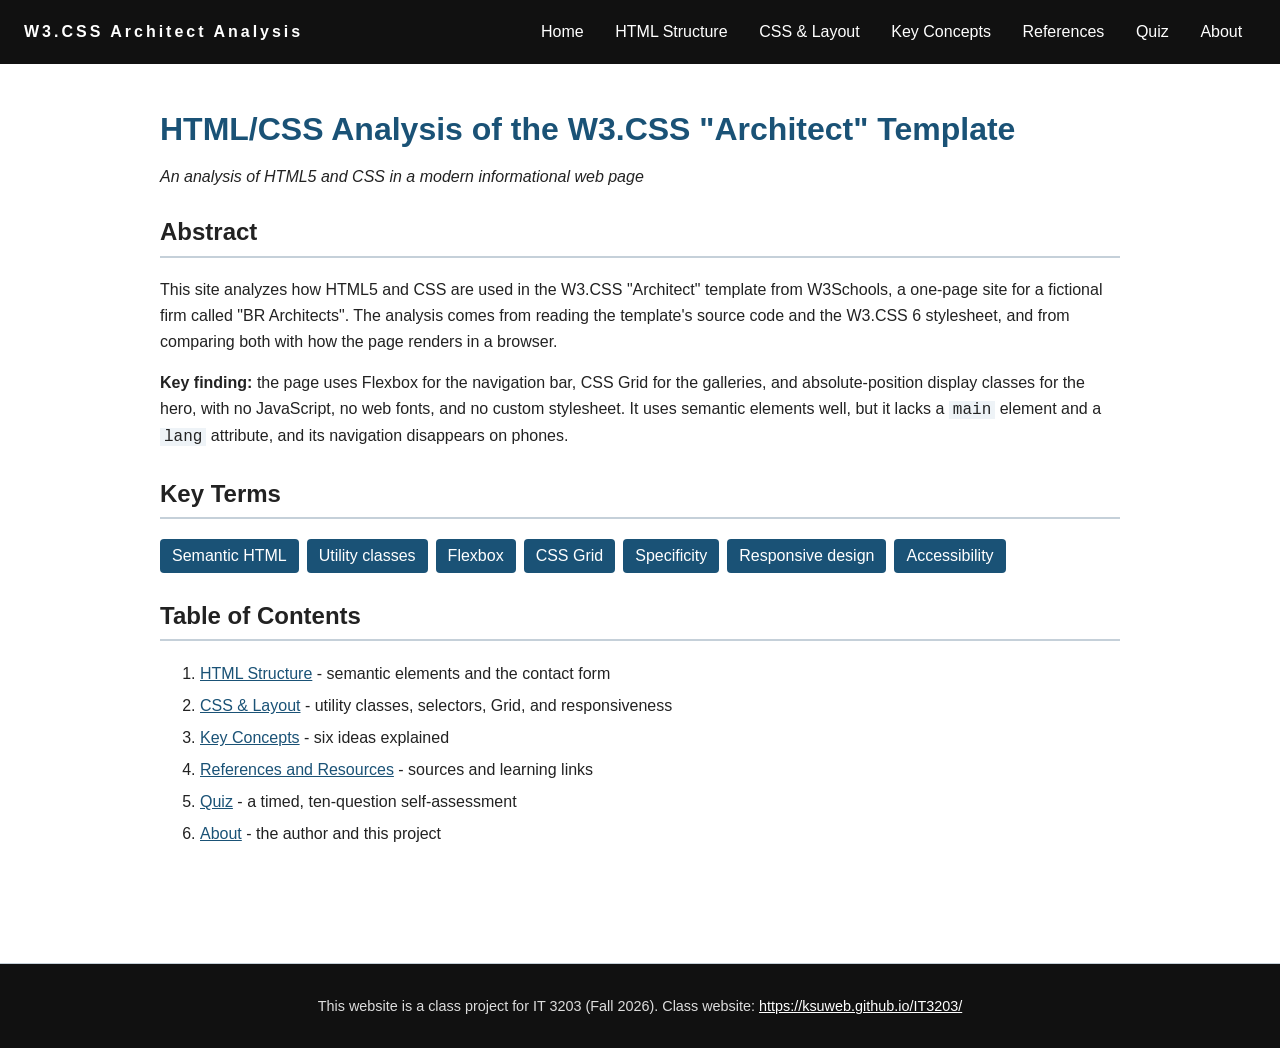
==== commit 6b209fad: "Update title and main content structure in index.html" ====
--- a/index.html
+++ b/index.html
@@ -3,168 +3,47 @@
 <head>
   <meta charset="UTF-8">
   <meta name="viewport" content="width=device-width, initial-scale=1">
-  <title>W3.CSS Architect Template Analysis | IT 3203</title>
+  <title>Home | W3.CSS Architect Analysis</title>
   <meta name="description" content="IT 3203 class project: an HTML/CSS analysis of the W3.CSS Architect template.">
   <!-- The single stylesheet for the whole site -->
   <link rel="stylesheet" href="styles.css">
 </head>
 <body>
-  <!-- Fixed main menu: each link scrolls to one of the six sections below -->
+  <!-- Main menu: identical on every page; aria-current marks the open page -->
   <header class="site-header">
     <p class="brand">W3.CSS Architect Analysis</p>
     <nav aria-label="Main menu"><ul class="menu">
-      <li><a href="#home">Home</a></li>
-      <li><a href="#html-structure">HTML Structure</a></li>
-      <li><a href="#css-layout">CSS &amp; Layout</a></li>
-      <li><a href="#key-concepts">Key Concepts</a></li>
-      <li><a href="#references">References</a></li>
-      <li><a href="#about">About</a></li>
+      <li><a href="index.html" aria-current="page">Home</a></li>
+      <li><a href="html-structure.html">HTML Structure</a></li>
+      <li><a href="css-layout.html">CSS &amp; Layout</a></li>
+      <li><a href="key-concepts.html">Key Concepts</a></li>
+      <li><a href="references.html">References</a></li>
+      <li><a href="quiz.html">Quiz</a></li>
+      <li><a href="about.html">About</a></li>
     </ul></nav>
   </header>
-
-  <main>
-    <!-- SECTION 1: Homepage / cover -->
-    <section id="home" class="panel hero">
-      <h1>HTML/CSS Analysis of the W3.CSS "Architect" Template</h1>
-      <p class="subtitle">An analysis of HTML5 and CSS in a modern informational web page</p>
-      <h2>Abstract</h2>
-      <p>This site analyzes how HTML5 and CSS are used in the W3.CSS "Architect" template from W3Schools, a one-page site for a fictional firm called "BR Architects". The analysis comes from reading the template's source code and the W3.CSS 6 stylesheet, and from comparing both with how the page renders in a browser.</p>
-      <p><strong>Key finding:</strong> the page uses Flexbox for the navigation bar, CSS Grid for the galleries, and absolute-position display classes for the hero, with no JavaScript, no web fonts, and no custom stylesheet. It uses semantic elements well, but it lacks a <code>main</code> element and a <code>lang</code> attribute, and its navigation disappears on phones.</p>
-      <h2>Key Terms</h2>
-      <ul class="terms">
-        <li>Semantic HTML</li><li>Utility classes</li><li>Flexbox</li><li>CSS Grid</li>
-        <li>Specificity</li><li>Responsive design</li><li>Accessibility</li>
-      </ul>
-      <h2>Table of Contents</h2>
-      <ol class="toc">
-        <li><a href="#html-structure">HTML Structure</a> - semantic elements and the contact form</li>
-        <li><a href="#css-layout">CSS &amp; Layout</a> - utility classes, selectors, Grid, and responsiveness</li>
-        <li><a href="#key-concepts">Key Concepts</a> - six ideas explained</li>
-        <li><a href="#references">References and Resources</a> - sources and learning links</li>
-        <li><a href="#about">About</a> - the author and this project</li>
-      </ol>
-    </section>
-
-    <!-- SECTION 2: Topic page 1 -->
-    <section id="html-structure" class="panel alt">
-      <h2 class="section-title">Topic 1: HTML5 Structure</h2>
-      <h3>The Document Skeleton</h3>
-      <p>The head of the template declares UTF-8 and a viewport meta tag, and links one external stylesheet, <code>w3.css</code> version 6. The source shown in the Try-it editor starts with the <code>html</code> tag, so it has no DOCTYPE, no <code>lang</code> attribute, and a generic title ("W3.CSS Template").</p>
-      <h3>Semantic Elements the Template Uses</h3>
-      <table>
-        <caption>Semantic elements in the template and my assessment</caption>
-        <thead><tr><th>Element</th><th>Where it appears</th><th>Assessment</th></tr></thead>
-        <tbody>
-          <tr><td><code>header#home</code></td><td>Hero photo with the h1 "BR Architects"</td><td>Correct: introductory banner and link target</td></tr>
-          <tr><td><code>nav</code></td><td>Projects, About, Contact links</td><td>Correct, but the brand link sits outside it</td></tr>
-          <tr><td><code>section</code> (x3)</td><td>Projects, About, Contact</td><td>Correct: each opens with an h2 and has an id</td></tr>
-          <tr><td><code>form</code></td><td>Contact form</td><td>Valid, but fields have no labels</td></tr>
-          <tr><td><code>footer</code></td><td>"Powered by w3.css" credit</td><td>Correct</td></tr>
-          <tr><td><code>main</code></td><td>Not present</td><td>Missing landmark</td></tr>
-        </tbody>
-      </table>
-      <h3>Headings and the Contact Form</h3>
-      <ul>
-        <li>The page has one h1, three h2 headings, and four h3 headings (team members); no level is skipped.</li>
-        <li>All four form fields are <code>required</code>, so the browser validates the form without JavaScript.</li>
-        <li>The inputs use placeholders instead of <code>label</code> elements, and the comment field is a single-line input instead of a <code>textarea</code>.</li>
-      </ul>
-      <h3>Proposed Improvement</h3>
-      <pre><code>&lt;label for="email"&gt;Email&lt;/label&gt;
-&lt;input id="email" type="email" name="Email" autocomplete="email" required&gt;</code></pre>
-    </section>
-
-    <!-- SECTION 3: Topic page 2 -->
-    <section id="css-layout" class="panel">
-      <h2 class="section-title">Topic 2: CSS Architecture and Responsive Layout</h2>
-      <h3>A Utility-Class Model</h3>
-      <p>The template has no style block and no stylesheet of its own. Appearance comes from W3.CSS classes plus 14 inline style attributes. The navigation bar alone carries six classes.</p>
-      <table>
-        <caption>Decoding the navigation bar classes (w3.css 6)</caption>
-        <thead><tr><th>Class</th><th>Declaration</th><th>Effect</th></tr></thead>
-        <tbody>
-          <tr><td><code>w3-flex</code></td><td>display:flex</td><td>Brand and links sit in one row</td></tr>
-          <tr><td><code>w3-top</code></td><td>position:fixed; top:0</td><td>Bar stays at the top</td></tr>
-          <tr><td><code>w3-wide</code></td><td>letter-spacing:4px</td><td>Widely spaced letters</td></tr>
-          <tr><td><code>w3-padding</code></td><td>padding:8px 16px</td><td>Space inside the bar</td></tr>
-          <tr><td><code>w3-card</code></td><td>box-shadow</td><td>Soft shadow under the bar</td></tr>
-        </tbody>
-      </table>
-      <h3>Selectors and the Cascade</h3>
-      <ul>
-        <li><strong>Element:</strong> <code>h1{font-size:36px}</code></li>
-        <li><strong>Universal:</strong> <code>*,*:before,*:after{box-sizing:inherit}</code></li>
-        <li><strong>Class, descendant, and pseudo-class:</strong> <code>.w3-striped tbody tr:nth-child(even)</code></li>
-      </ul>
-      <p>W3.CSS 6 marks many utilities <code>!important</code>, so an inline style cannot beat <code>.w3-padding</code> but can beat <code>.w3-content</code>.</p>
-      <h3>Layout Map</h3>
-      <img src="images/layout-map.svg" alt="Diagram of the template: a flex navigation bar on top, a hero, a grid of four project cards, and a contact form" width="600" height="300">
-      <h3>The Grid: auto-fit with minmax</h3>
-      <pre><code>grid-template-columns: repeat(auto-fit, minmax(300px, 1fr));
-gap: 16px;</code></pre>
-      <p>The browser fits as many 300 px columns as it can, so no media queries are needed.</p>
-      <table>
-        <caption>Predicted columns for the four project cards (my calculation)</caption>
-        <thead><tr><th>Browser width</th><th>Columns</th></tr></thead>
-        <tbody>
-          <tr><td>Below about 648 px</td><td>1</td></tr>
-          <tr><td>About 648 to 963 px</td><td>2</td></tr>
-          <tr><td>About 964 to 1279 px</td><td>3</td></tr>
-          <tr><td>1280 px and wider</td><td>4</td></tr>
-        </tbody>
-      </table>
-      <p><strong>Weakness:</strong> the <code>w3-hide-small</code> class hides the whole menu at 600 px and below, with no replacement. A <code>details</code> and <code>summary</code> menu would fix this without JavaScript.</p>
-    </section>
-
-    <!-- SECTION 4: Key concepts -->
-    <section id="key-concepts" class="panel alt">
-      <h2 class="section-title">Key Concepts</h2>
-      <div class="cards">
-        <article><h3>1. Semantic HTML</h3><p>Using elements such as <code>header</code>, <code>nav</code>, <code>main</code>, and <code>footer</code> to describe the meaning of content.</p></article>
-        <article><h3>2. Utility Classes</h3><p>Small single-purpose classes, such as <code>w3-padding</code>, stacked on an element to build its look.</p></article>
-        <article><h3>3. Flexbox</h3><p>A one-dimensional layout system, used in the template for the navigation bar.</p></article>
-        <article><h3>4. CSS Grid</h3><p>A two-dimensional layout system, used for the project and team galleries.</p></article>
-        <article><h3>5. Specificity and the Cascade</h3><p>The rules that decide which declaration wins, including the effect of <code>!important</code> and inline styles.</p></article>
-        <article><h3>6. Responsive and Accessible Design</h3><p>Layouts that adapt to any screen width and stay usable with a keyboard or screen reader. Hiding content is not free.</p></article>
-      </div>
-    </section>
-
-    <!-- SECTION 5: References and resources -->
-    <section id="references" class="panel">
-      <h2 class="section-title">References and Resources</h2>
-      <h3>Sources (accessed October 11, 2026)</h3>
-      <ul>
-        <li>W3Schools. <a href="https://www.w3schools.com/w3css/w3css_templates.asp">W3.CSS website templates</a>.</li>
-        <li>W3Schools. <a href="https://www.w3schools.com/w3css/w3css_web_tmp_architect.asp">How to create an Architect web page</a>.</li>
-        <li>W3Schools. <a href="https://www.w3schools.com/w3css/tryweb_architect_full.htm">Architect template demo</a>.</li>
-        <li>W3Schools. <a href="https://www.w3schools.com/w3css/6/w3.css">W3.CSS 6.00 Beta stylesheet</a>.</li>
-      </ul>
-      <h3>Good Learning Resources</h3>
-      <ul>
-        <li><a href="https://www.w3schools.com/w3css/default.asp">W3.CSS tutorial</a></li>
-        <li><a href="https://developer.mozilla.org">MDN Web Docs</a> (search for CSS grid layout, flexbox, and cascade)</li>
-        <li><a href="https://validator.w3.org/">W3C Markup Validation Service</a></li>
-        <li><a href="https://www.w3.org/WAI/standards-guidelines/wcag/">WCAG overview</a></li>
-        <li><a href="https://developer.chrome.com/docs/lighthouse/">Lighthouse documentation</a></li>
-      </ul>
-    </section>
-
-    <!-- SECTION 6: About -->
-    <section id="about" class="panel alt">
-      <h2 class="section-title">About</h2>
-      <h3>About Me</h3>
-      <dl>
-        <dt>Name</dt><dd>William Underwood</dd>
-        <dt>Program</dt><dd>Informational Technology Major. Projected to graduate by 2027</dd>
-        <dt>Skills</dt><dd>HTML</dd>
-        <dt>Contact</dt><dd>wunderw2@kennesaw.students.edu</dd>
-      </dl>
-      <h3>About This Project</h3>
-      <p>This site is Milestone 1 of the IT 3203 web development project. It presents my Assignment 2 research on the W3.CSS "Architect" template as a scrolling site built with HTML and one CSS file. Later milestones will add more content and features.</p>
-    </section>
+  <main class="panel">
+    <h1>HTML/CSS Analysis of the W3.CSS "Architect" Template</h1>
+    <p class="subtitle">An analysis of HTML5 and CSS in a modern informational web page</p>
+    <h2>Abstract</h2>
+    <p>This site analyzes how HTML5 and CSS are used in the W3.CSS "Architect" template from W3Schools, a one-page site for a fictional firm called "BR Architects". The analysis comes from reading the template's source code and the W3.CSS 6 stylesheet, and from comparing both with how the page renders in a browser.</p>
+    <p><strong>Key finding:</strong> the page uses Flexbox for the navigation bar, CSS Grid for the galleries, and absolute-position display classes for the hero, with no JavaScript, no web fonts, and no custom stylesheet. It uses semantic elements well, but it lacks a <code>main</code> element and a <code>lang</code> attribute, and its navigation disappears on phones.</p>
+    <h2>Key Terms</h2>
+    <ul class="terms">
+      <li>Semantic HTML</li><li>Utility classes</li><li>Flexbox</li><li>CSS Grid</li>
+      <li>Specificity</li><li>Responsive design</li><li>Accessibility</li>
+    </ul>
+    <h2>Table of Contents</h2>
+    <ol class="toc">
+      <li><a href="html-structure.html">HTML Structure</a> - semantic elements and the contact form</li>
+      <li><a href="css-layout.html">CSS &amp; Layout</a> - utility classes, selectors, Grid, and responsiveness</li>
+      <li><a href="key-concepts.html">Key Concepts</a> - six ideas explained</li>
+      <li><a href="references.html">References and Resources</a> - sources and learning links</li>
+      <li><a href="quiz.html">Quiz</a> - a timed, ten-question self-assessment</li>
+      <li><a href="about.html">About</a> - the author and this project</li>
+    </ol>
   </main>
-
-  <!-- Footer with required class-project note -->
+  <!-- Required class-project note -->
   <footer class="site-footer">
     <p>This website is a class project for IT 3203 (Fall 2026). Class website:
     <a href="https://ksuweb.github.io/IT3203/">https://ksuweb.github.io/IT3203/</a></p>
